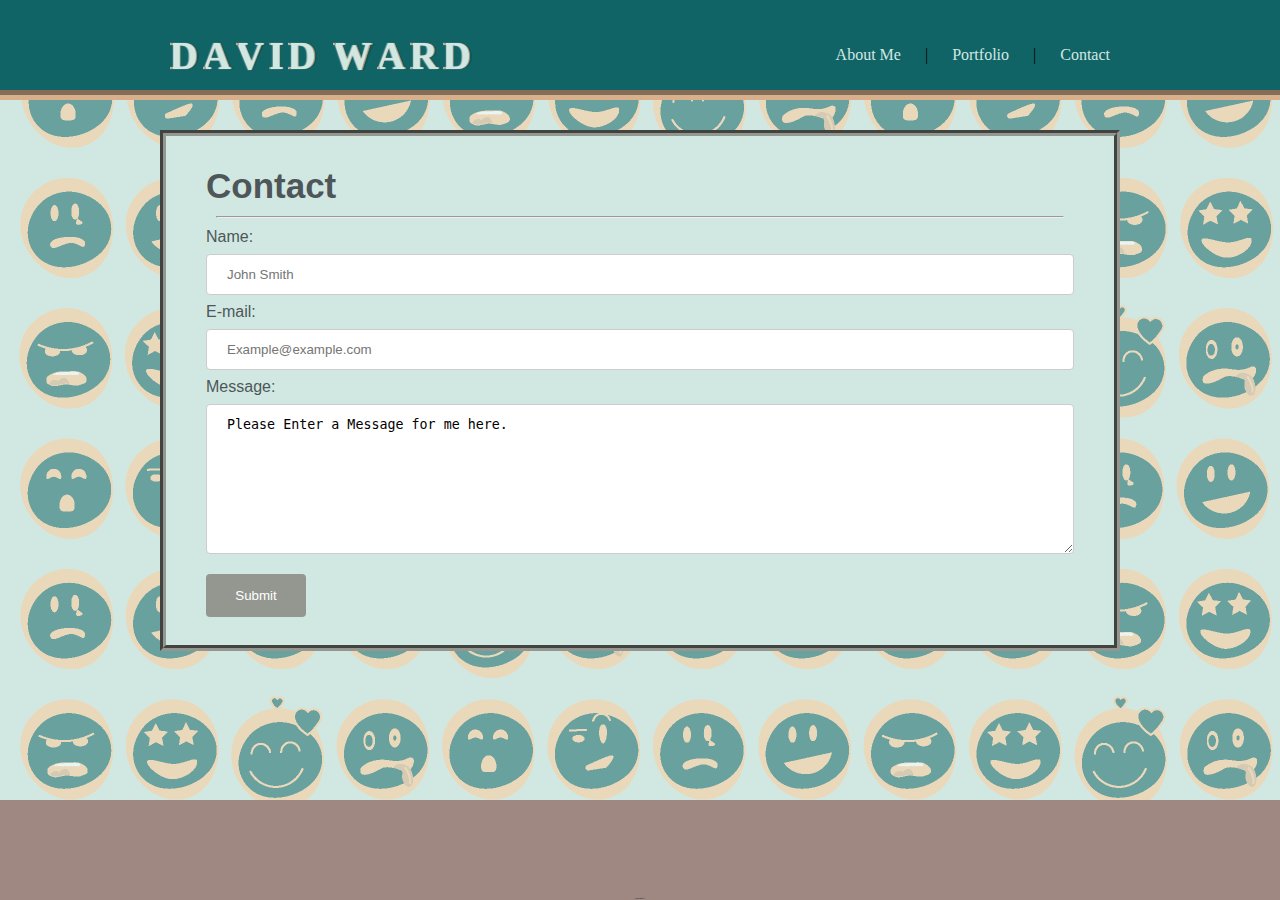
==== contact.html @ 11a0468d "Inital Commit with the copied files" ====
<!DOCTYPE html>
<html lang="en">
<head>
    <meta charset="UTF-8">
    <meta http-equiv="X-UA-Compatible" content="ie=edge">
    <title>Document</title>
    <link rel="stylesheet" type="text/css" href="assets/css/style.css">
    <link rel="stylesheet" type="text/css" href="assets/css/contact.css">
</head>
<body>
    <div class="container">
        <div class="head">
            <div class="banner">
                <div class="foo">
                    <span class="letter" data-letter="D">D</span>
                    <span class="letter" data-letter="A">A</span>
                    <span class="letter" data-letter="V">V</span>
                    <span class="letter" data-letter="I">I</span>
                    <span class="letter" data-letter="D">D</span>
                    <span class="letter" data-letter=" "> </span>
                    <span class="letter" data-letter=" "> </span>
                    <span class="letter" data-letter=" "> </span>
                    <span class="letter" data-letter="W">W</span>
                    <span class="letter" data-letter="A">A</span>
                    <span class="letter" data-letter="R">R</span>
                    <span class="letter" data-letter="D">D</span>
                </div>
                <div class="navBar">
                      <ul>
                        <a href="index.html"><li>About Me </li></a>
                        <li>|</li>
                        <a href="portfolio.html"><li> Portfolio</li></a>
                        <li>|</li>
                        <a href="contact.html"><li> Contact</li></a>
                      </ul>
                </div>
            </div>
        </div>
        <div class="main">
            <div class="content">
                <h2>Contact </h2>
                <div class="line"><hr></div>
                <div class="me">
                    <form>
                        Name:<br><input type='text' name="name" placeholder="John Smith"><br>
                        E-mail:<br><input type='text' name="email" placeholder="Example@example.com"><br>
                        Message:<br><textarea name="message" class="message" row="20">Please Enter a Message for me here.</textarea><br>
                        <input type="submit">
                    </form>
                </div>
            </div>

        </div>
        <div class="spacer"> </div>
    </div>
    <div class="footer">
        <p>Copyright &copy;</p>
    </div>
   
    
</body>
</html>
---- assets/css/style.css ----
*, *:before, *:after{
  box-sizing:border-box;
}
@import url('https://fonts.googleapis.com/css?family=Exo+2:600|Josefin+Sans:700|Raleway:900&display=swap');

*{
  margin: 0px;
  padding: 0px;
}
body{
  background: url("../imgs/bk2.png");
  
}
p{
  line-height: 1.5;
  font-size: 2px;
}
html,body{
  height: 100%;
  font-size: 16px;
  
}

h2{
  font-size: 35px;
  font-style: initial;
  font-weight: bolder;
}
hr{
  margin: 10px 10px;
}
img{
  border: solid 2px #9E8881;
  margin: 10px;
}
/*Header Specific Adjustments*/

div.banner a:link {
    text-decoration: none;
    color: #D1e8e2;
  }
  
div.banner a:visited {
    text-decoration: none;
    color: #D1e8e2;
  }
  
div.banner a:hover {
    text-decoration: None;
    font-style: italic;
    color: #d9b08c;
  }
  
div.banner a:active {
    text-decoration: none;
    color: #ffcb9a;
  }
.head{
  background-color:#116466;
  height: 100px;
  border-bottom-color:#d9b08c;
  border-bottom-style: groove;
  border-bottom-width: 10px;
}
.banner{
  width: 960px;
  height: 100px;
  margin-left: auto;
  margin-right: auto;
  display: flex;
  justify-content: space-between;
  padding-top: 10px;
  align-items: center;

}

.banner ul li{
  display: inline;
  padding: 10px;
}
/* Main Document Adjustments*/
.container{
  min-height: 100%;
  margin-bottom:-120px;
}
.main{
  width: 960px;
  margin-left: auto;
  margin-right: auto;
  margin-top: 30px;
  padding: 20px;
  background-color: #d1e8e2;
  border-color: #939790;
  border-width: 6px;
  border-style: groove;
 
  }

.content{
  padding-left: 20px;
  padding-right: 20px;
  padding-top: 10px;
  color: #4E5659;
  font-size: 16px;
  font-family: 'News Cycle', sans-serif;

}
.content img{
  width: 200px;
  float: left;
  padding: 10px;
}
.meText{
  padding: 10px;
  margin: 0px;
 
}
div.spacer{
  padding:60px;

}
/* Foot that will allow for copyright centered and bottom*/
.footer{
  background-color: #9E8881;
  position: relative;
  height:100px;
  margin-top: 20px;
  clear: both;
  display:flex;
  justify-content:center;
  align-items:flex-end;
  border-top-color:#9E8881;
  border-top-width: 10px;
  border-top-style: double;
}



 /* This is the Brand Name at the top*/
div.foo{
  margin-left: 10px;
}
.letter{
  display: inline-block;
  font-weight: 900;
  font-size: 2.5em;
  margin: 0.00em;
  position: relative;
  color: #d9b08c;
  transform-style: preserve-3d;
  perspective: 400;
  z-index: 1;
}

.letter:before, .letter:after{
  position:absolute;
  content: attr(data-letter);
  transform-origin: top left;
  top:0;
  left:0;
}
.letter:before{
  color: #d1e8e2;
  text-shadow: 
    -1px 0px 1px rgba(255,255,255,.8),
    1px 0px 1px rgba(117, 100, 85, 0.336);
  z-index: 3;
  transform:
    rotateX(0deg)
    rotateY(-15deg)
    rotateZ(0deg);
}
.letter:after{
  color: rgba(0,0,0,.11);
  z-index:2;
  transform:
    scale(1.08,1)
    rotateX(0deg)
    rotateY(0deg)
    rotateZ(0deg)
    skew(0deg,1deg);
}
.letter:hover:before{
  color: #fafafa;
  transform:
    rotateX(0deg)
    rotateY(-40deg)
    rotateZ(0deg);
}
.letter:hover:after{
  transform:
    scale(1.08,1)
    rotateX(0deg)
    rotateY(40deg)
    rotateZ(0deg)
    skew(0deg,22deg);
}
/* This is for the portfolio page to get the Pictures with the text.*/
div.picbox{
  margin-left: 7%;
  margin-right: 5%;
  display: grid;
  grid-template-columns: auto auto auto;
  padding: 10px;
}

.box{
  width: 250px;
  position: relative;
  display: inline-block;
  padding: 5px;
  margin: 0px 5px;
  align-content: center;
  justify-content: space-between;
  height: 100%;
}

div.box img{
  width: 250px;
  height:200px;
  margin: 5px;
  padding:0px;
}

.text{
  width: 200px;
  position: absolute;
  z-index: 998;
  margin: 0;
  left: 25px;
  right: 0;
  bottom: 10%;       
  text-align: center;
  background: rgba(74, 170, 165, 0.8);
  color: #fff;
  font-size: 12px;
  font-family: 'News Cycle', sans-serif;
}
div.text a:link {
  text-decoration: none;
  color: #fff;
}

div.text a:visited {
  text-decoration: none;
  color: #eee;
}

div.text a:hover {
  text-decoration: None;
  font-style: italic;
  color: #d9b08c;
}

div.text a:active {
  text-decoration: none;
  color: #4E5659;
}
---- assets/css/contact.css ----
input[type=text], select {
  width: 100%;
  padding: 12px 20px;
  margin: 8px 0;
  display: inline-block;
  border: 1px solid #ccc;
  border-radius: 4px;
  box-sizing: border-box;
}
input[type=submit] {
  width: 100px;
  background-color: #939790;
  color: white;
  padding: 14px 14px;
  margin: 8px 0;
  border: none;
  border-radius: 4px;
  cursor: pointer;
  text-align: center;
}

input[type=submit]:hover {
  background-color: #133331;
}

textarea{
  width: 100%;
  height: 150px;
  padding: 12px 20px;
  margin: 8px 0;
  display: inline-block;
  border: 1px solid #ccc;
  border-radius: 4px;
  box-sizing: border-box;

}
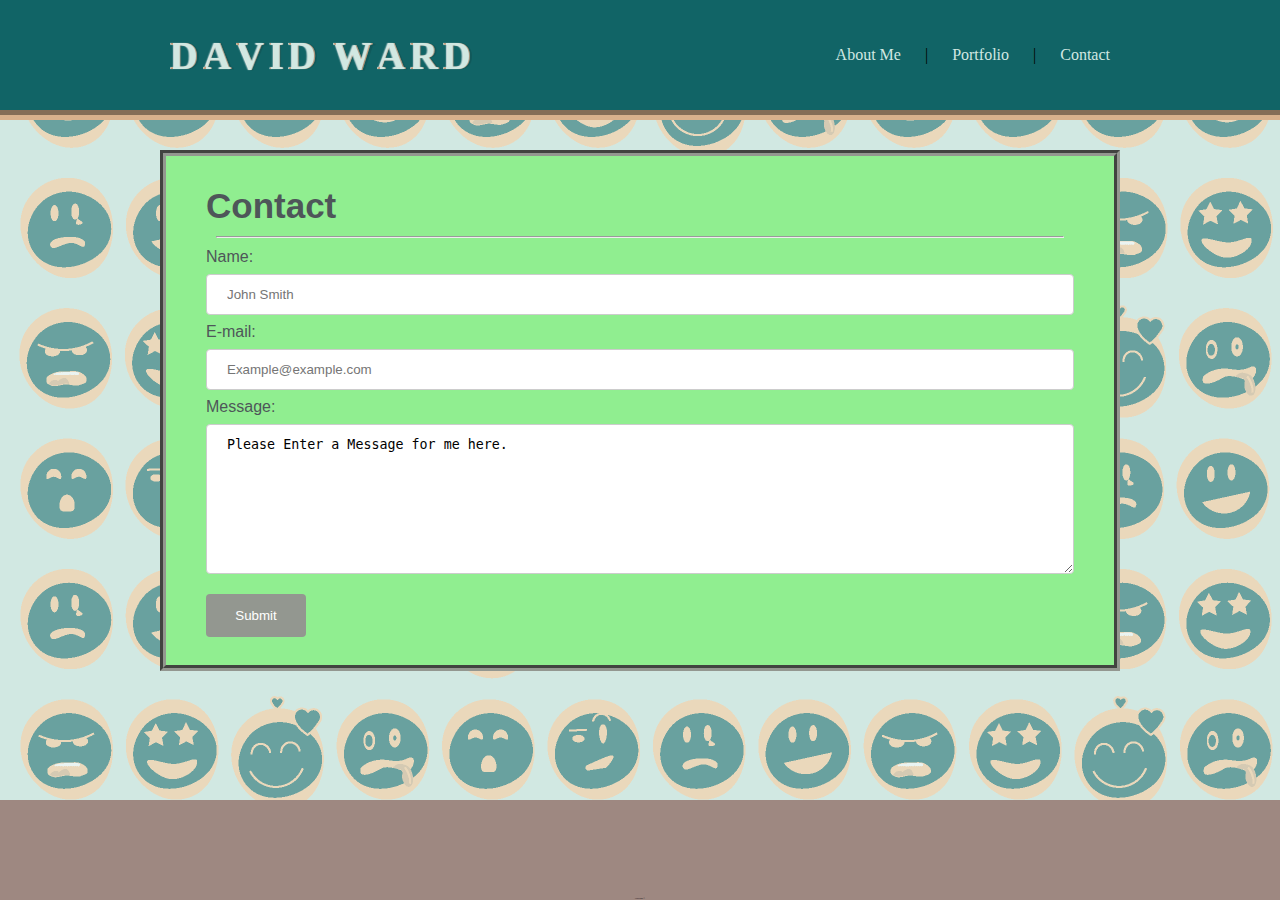
==== commit b200ff3c: "added meta tag to allow debug tool to work" ====
--- a/contact.html
+++ b/contact.html
@@ -3,6 +3,7 @@
 <head>
     <meta charset="UTF-8">
     <meta http-equiv="X-UA-Compatible" content="ie=edge">
+    <meta name="viewport" content="width=device-width, initial-scale=1">
     <title>Document</title>
     <link rel="stylesheet" type="text/css" href="assets/css/style.css">
     <link rel="stylesheet" type="text/css" href="assets/css/contact.css">
--- a/assets/css/style.css
+++ b/assets/css/style.css
@@ -63,7 +63,7 @@
   border-bottom-width: 10px;
 }
 .banner{
-  width: 960px;
+  max-width: 960px;
   height: 100px;
   margin-left: auto;
   margin-right: auto;
@@ -81,10 +81,11 @@
 /* Main Document Adjustments*/
 .container{
   min-height: 100%;
+  width:100%;
   margin-bottom:-120px;
 }
 .main{
-  width: 960px;
+  max-width: 960px;
   margin-left: auto;
   margin-right: auto;
   margin-top: 30px;
@@ -106,7 +107,7 @@
 
 }
 .content img{
-  width: 200px;
+  max-width: 200px;
   float: left;
   padding: 10px;
 }
@@ -121,6 +122,7 @@
 }
 /* Foot that will allow for copyright centered and bottom*/
 .footer{
+  width: 100%;
   background-color: #9E8881;
   position: relative;
   height:100px;
@@ -205,7 +207,7 @@
 }
 
 .box{
-  width: 250px;
+  max-width: 250px;
   position: relative;
   display: inline-block;
   padding: 5px;
@@ -216,14 +218,14 @@
 }
 
 div.box img{
-  width: 250px;
+  max-width: 250px;
   height:200px;
   margin: 5px;
   padding:0px;
 }
 
 .text{
-  width: 200px;
+  max-width: 200px;
   position: absolute;
   z-index: 998;
   margin: 0;
@@ -256,3 +258,58 @@
   text-decoration: none;
   color: #4E5659;
 }
+@media (min-width: 5px){
+  div.banner{
+    flex-direction: column;
+  }
+  div.head{
+    height:120px;
+  }
+  div.main{
+    background: blue;
+  }
+
+   
+  }
+   
+  @media (min-width: 640px) {
+
+    div.banner{
+      flex-direction: column;
+    }
+    div.head{
+      height:120px;
+    }
+   
+    div.main{
+      background: red;
+    }
+    div.picbox{
+      grid-template: auto auto;
+    }
+   
+  }
+   
+  @media (min-width: 768px) {
+
+    div.banner{
+      flex-direction: row;
+    }
+   
+    div.main{
+      background: lightblue;
+    }
+   
+  }
+   
+  @media (min-width: 960px){
+
+    div.banner{
+      flex-direction: row;
+    }
+   
+    div.main{
+      background: lightgreen;
+    }
+   
+  }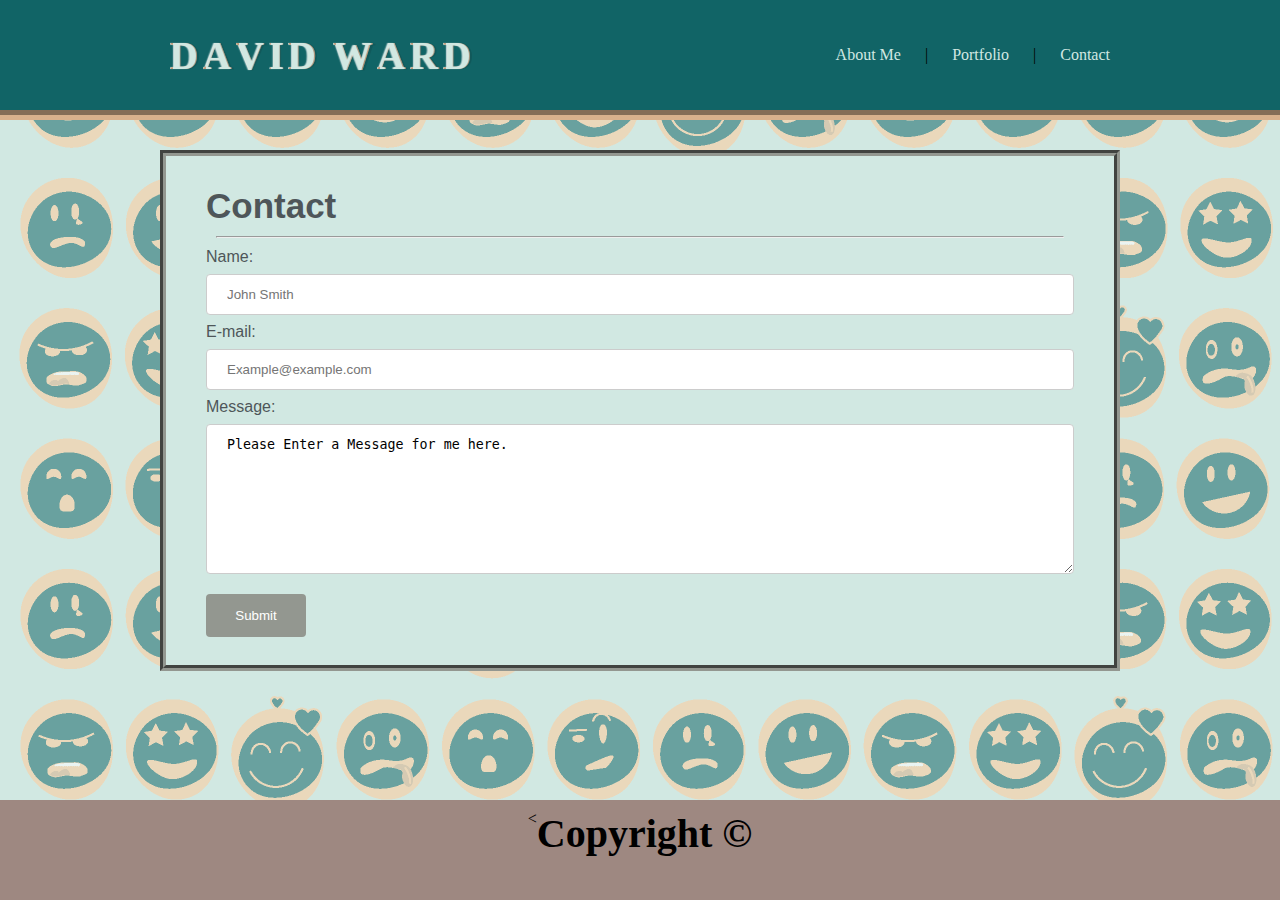
==== commit 71b662d6: "update footer to show copy right as per last assignment" ====
--- a/contact.html
+++ b/contact.html
@@ -55,7 +55,7 @@
         <div class="spacer"> </div>
     </div>
     <div class="footer">
-        <p>Copyright &copy;</p>
+        <<span class="footerText">Copyright &copy;</span>
     </div>
    
     
--- a/assets/css/style.css
+++ b/assets/css/style.css
@@ -130,10 +130,13 @@
   clear: both;
   display:flex;
   justify-content:center;
-  align-items:flex-end;
   border-top-color:#9E8881;
   border-top-width: 10px;
   border-top-style: double;
+}
+.footerText{
+  font-size: 40px;
+  font-weight: bolder;
 }
 
 
@@ -199,8 +202,6 @@
 }
 /* This is for the portfolio page to get the Pictures with the text.*/
 div.picbox{
-  margin-left: 7%;
-  margin-right: 5%;
   display: grid;
   grid-template-columns: auto auto auto;
   padding: 10px;
@@ -265,9 +266,14 @@
   div.head{
     height:120px;
   }
-  div.main{
-    background: blue;
-  }
+  
+  div.picbox{
+    display: flex;
+    flex-direction: column;
+    padding: 5px;
+    align-content: center;
+  }
+ 
 
    
   }
@@ -281,11 +287,11 @@
       height:120px;
     }
    
-    div.main{
-      background: red;
-    }
     div.picbox{
-      grid-template: auto auto;
+      display: grid;
+      grid-template-columns: auto auto;
+      padding: 0px;
+      margin: 0px;
     }
    
   }
@@ -296,8 +302,10 @@
       flex-direction: row;
     }
    
-    div.main{
-      background: lightblue;
+    div.picbox{
+      display: grid;
+      grid-template-columns: auto auto;
+      padding: 10px;
     }
    
   }
@@ -308,8 +316,9 @@
       flex-direction: row;
     }
    
-    div.main{
-      background: lightgreen;
-    }
-   
+    div.picbox{
+      display: grid;
+      grid-template-columns: auto auto auto;
+      padding: 10px;
+    }
   }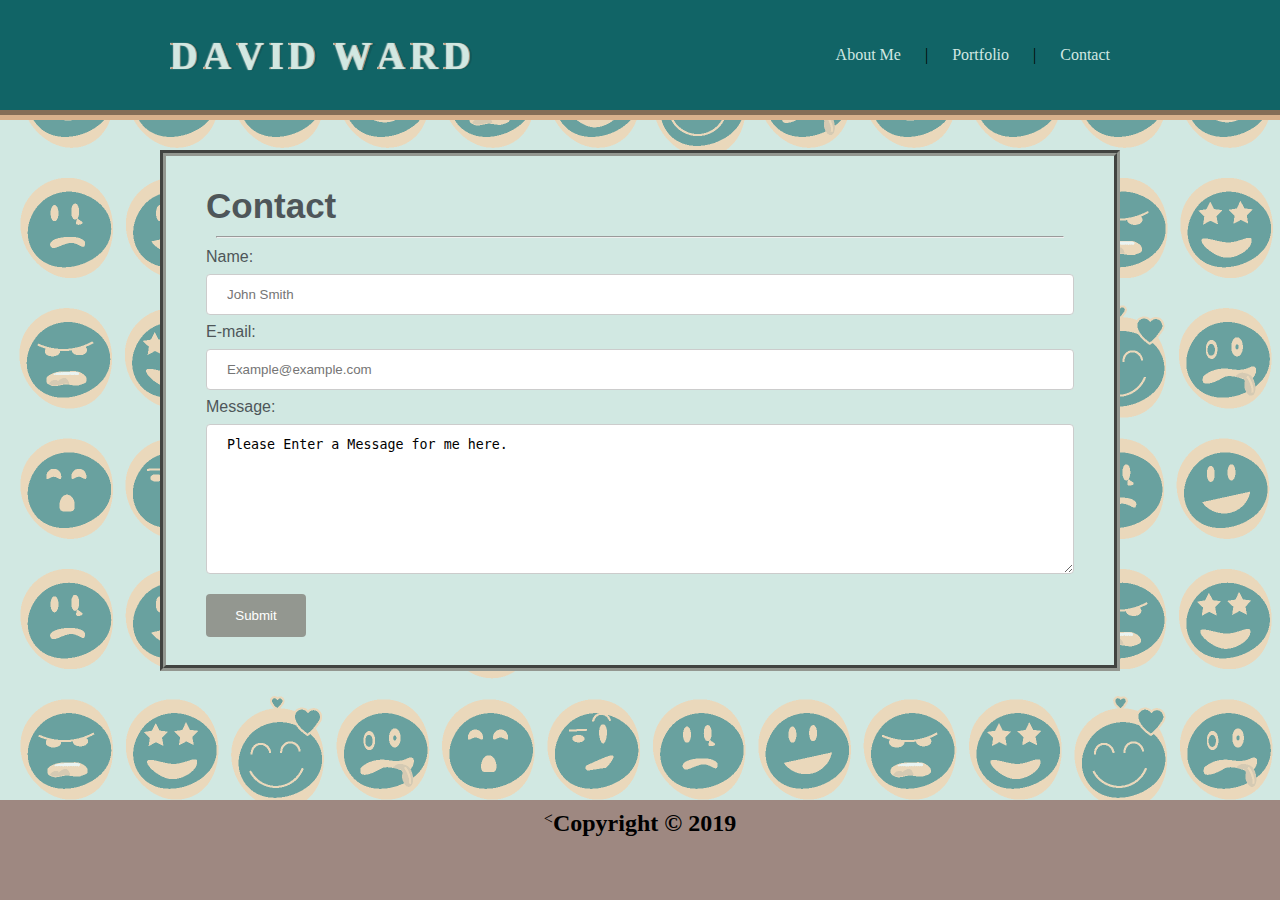
==== commit 9781775b: "updated footer font again" ====
--- a/contact.html
+++ b/contact.html
@@ -55,7 +55,7 @@
         <div class="spacer"> </div>
     </div>
     <div class="footer">
-        <<span class="footerText">Copyright &copy;</span>
+        <<span class="footerText">Copyright &copy; 2019</span>
     </div>
    
     
--- a/assets/css/style.css
+++ b/assets/css/style.css
@@ -135,10 +135,9 @@
   border-top-style: double;
 }
 .footerText{
-  font-size: 40px;
+  font-size: 24px;
   font-weight: bolder;
 }
-
 
 
  /* This is the Brand Name at the top*/
